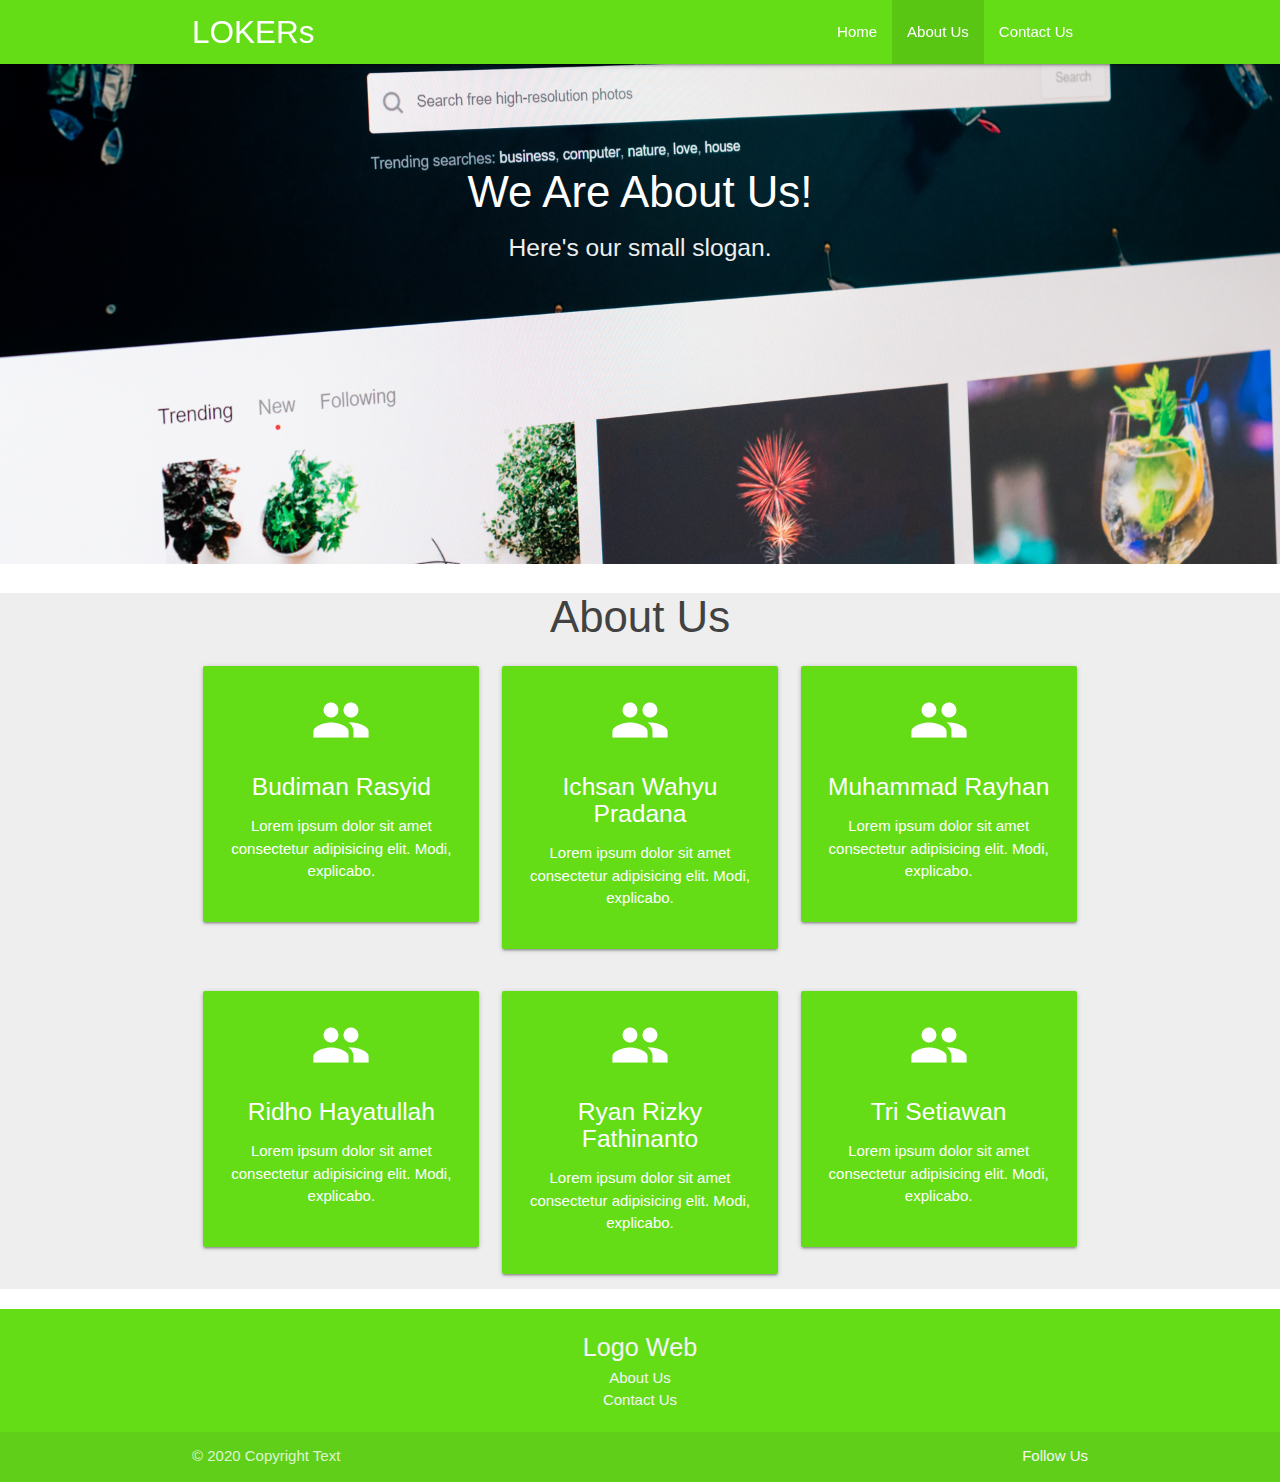
==== src/about.html @ cd48d84e "first commit" ====
<!DOCTYPE html>
<html>

<head>
    <!--Import Google Icon Font-->
    <link href="https://fonts.googleapis.com/icon?family=Material+Icons" rel="stylesheet">
    
    <!-- Google Font -->
    <link
    href="https://fonts.googleapis.com/css?family=Lora:400,700|Montserrat:200,400,600&display=swap"
    rel="stylesheet"
    />

    <!--Import materialize.css-->
    <link type="text/css" rel="stylesheet" href="../css//materialize.min.css" media="screen,projection" />

    <!--Let browser know website is optimized for mobile-->
    <meta name="viewport" content="width=device-width, initial-scale=1.0" />
</head>

<body>



    <!-- navbar -->
    <div class="navbar-fixed">
        <nav class="light-green accent-4">
            <div class="container">
                <div class="nav-wrapper">
                    <a href="../index.html" class="brand-logo ">LOKERs</a>
                    <a href="#" data-target="mobile-nav" class="sidenav-trigger"><i class="material-icons">menu</i></a>
                    <ul class="right hide-on-med-and-down">
                        <li class="nav-item"><a href="../../index.html">Home</a></li>
                        <li class="nav-item active"><a href="../src/about.html">About Us</a></li>
                        <li class="nav-item"><a href="../src/contact.html">Contact Us</a></li>
                    </ul>
                </div>
            </div>
        </nav>
    </div>

    <div class="slider">
        <ul class="slides">
            <li>
                <img src="../img/slider/1.png"> <!-- random image -->
                <div class="caption center-align">
                    <h3>We Are About Us!</h3>
                    <h5 class="light grey-text text-lighten-3">Here's our small slogan.</h5>
                </div>
            </li>
        </ul>
    </div>

    <section id="contact" class="contact grey lighten-3">
        <div class="container">
            <h3 class="light grey-text text-darken-3 center">About Us</h3>
            <div class="row">
                <div class="col m4 s12">
                    <div class="card-panel light-green accent-4 center white-text">
                        <i class="medium material-icons">people</i>
                        <h5>Budiman Rasyid</h5>
                        <p>Lorem ipsum dolor sit amet consectetur adipisicing elit. Modi, explicabo.</p>
                    </div>
                </div>
                <div class="col m4 s12">
                    <div class="card-panel light-green accent-4 center white-text">
                        <i class="medium material-icons">people</i>
                        <h5>Ichsan Wahyu Pradana</h5>
                        <p>Lorem ipsum dolor sit amet consectetur adipisicing elit. Modi, explicabo.</p>
                    </div>
                </div>
                <div class="col m4 s12">
                    <div class="card-panel light-green accent-4 center white-text">
                        <i class="medium material-icons">people</i>
                        <h5>Muhammad Rayhan</h5>
                        <p>Lorem ipsum dolor sit amet consectetur adipisicing elit. Modi, explicabo.</p>
                    </div>
                </div>
            </div>
            <div class="row">
                <div class="col m4 s12">
                    <div class="card-panel light-green accent-4 center white-text">
                        <i class="medium material-icons">people</i>
                        <h5>Ridho Hayatullah</h5>
                        <p>Lorem ipsum dolor sit amet consectetur adipisicing elit. Modi, explicabo.</p>
                    </div>
                </div>
                <div class="col m4 s12">
                    <div class="card-panel light-green accent-4 center white-text">
                        <i class="medium material-icons">people</i>
                        <h5>Ryan Rizky Fathinanto</h5>
                        <p>Lorem ipsum dolor sit amet consectetur adipisicing elit. Modi, explicabo.</p>
                    </div>
                </div>
                <div class="col m4 s12">
                    <div class="card-panel light-green accent-4 center white-text">
                        <i class="medium material-icons">people</i>
                        <h5>Tri Setiawan</h5>
                        <p>Lorem ipsum dolor sit amet consectetur adipisicing elit. Modi, explicabo.</p>
                    </div>
                </div>
            </div>
        </div>
    </section>

    <footer class="page-footer light-green accent-4">
        <div class="container">
            <div class="row">
                <div class="center">
                    <a class="flow-text grey-text text-lighten-4 center" href="../index.html">Logo Web</a>
                    <br><a class="grey-text text-lighten-4 center" href="../src/about.html">About Us</a>
                    <br><a class="grey-text text-lighten-4 center" href="../src/contact.html">Contact Us</a>
                </div>
            </div>
        </div>
        </div>
        <div class="footer-copyright">
            <div class="container">
                © 2020 Copyright Text
                <a class="grey-text text-lighten-4 right" href="#!">Follow Us</a>
            </div>
        </div>
    </footer>







    <!--JavaScript at end of body for optimized loading-->
    <script type="text/javascript" src="../js/materialize.min.js"></script>
    <script>
        const sidenav = document.querySelectorAll('.sidenav');
        M.Sidenav.init(sidenav);

        const slider = document.querySelectorAll('.slider');
        M.Slider.init(slider, {
            indicators: false,
            height: 500,
            transition: 600,
            interval: 3000
        });

        const parallax = document.querySelectorAll('.parallax');
        M.Parallax.init(parallax);
    </script>
</body>

</html>
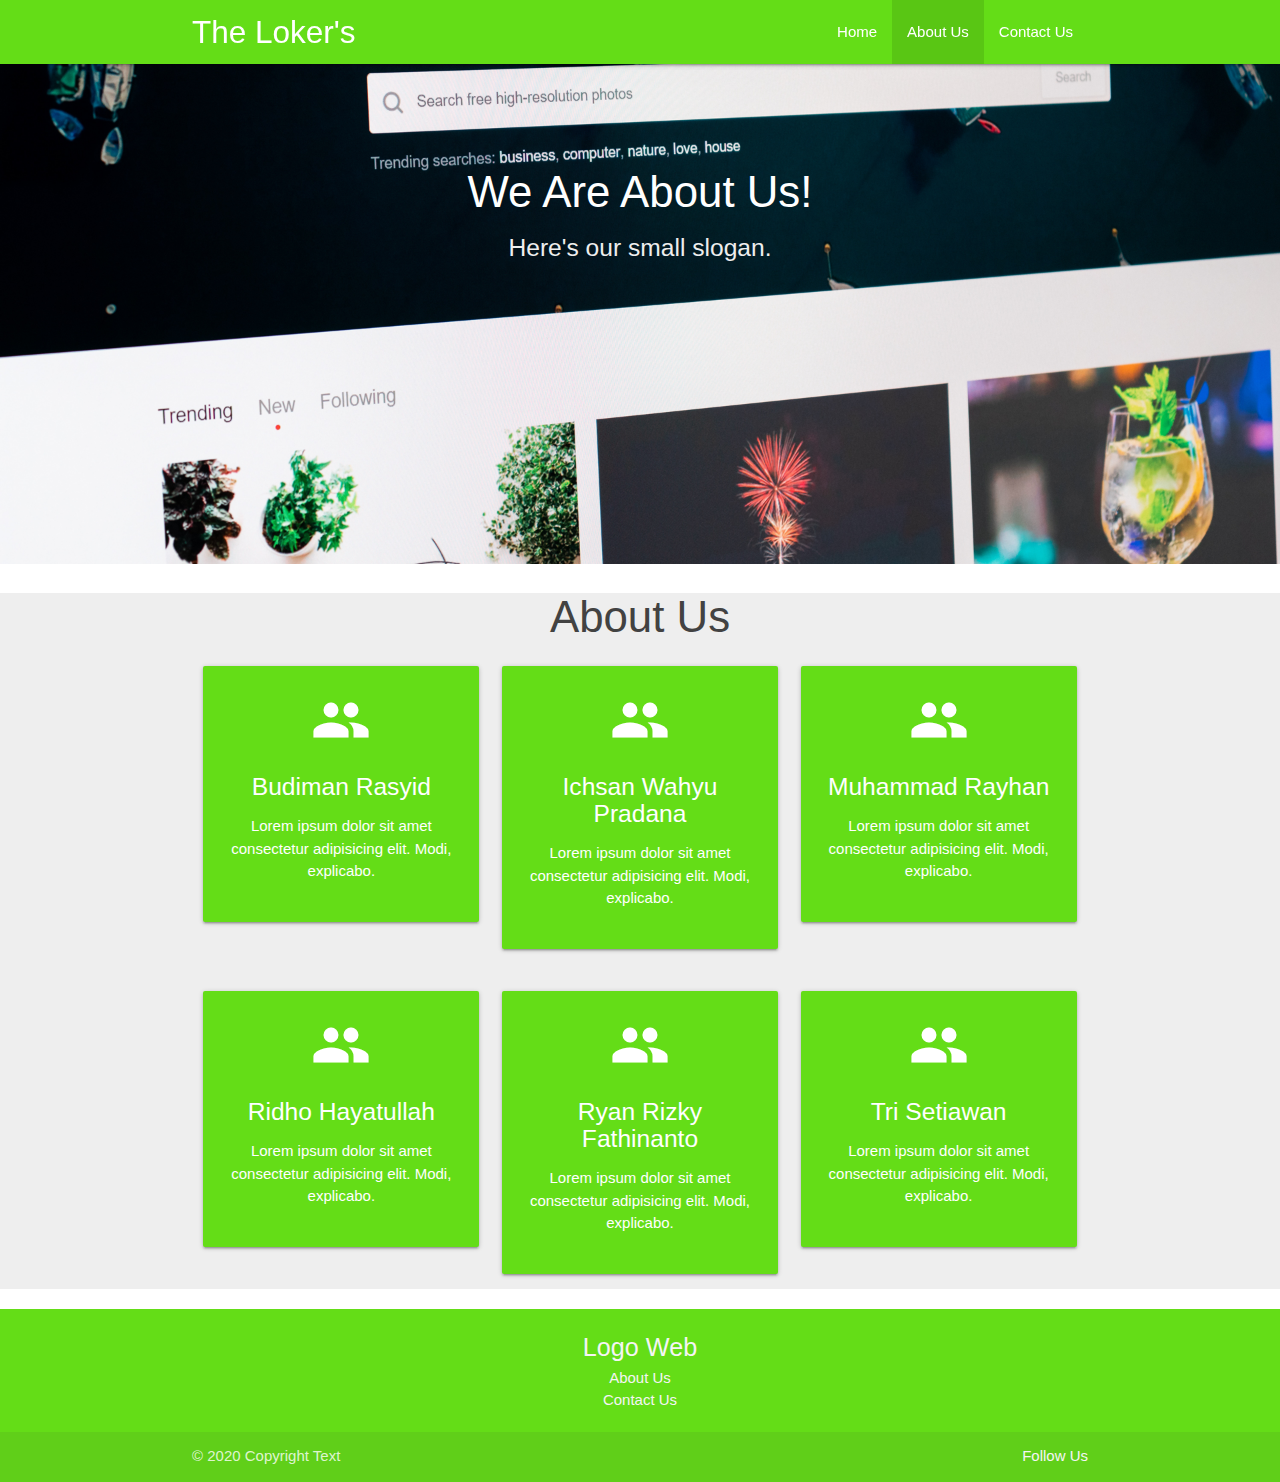
==== commit fe8b0d1b: "seconds commit" ====
--- a/src/about.html
+++ b/src/about.html
@@ -27,7 +27,7 @@
         <nav class="light-green accent-4">
             <div class="container">
                 <div class="nav-wrapper">
-                    <a href="../index.html" class="brand-logo ">LOKERs</a>
+                    <a href="../index.html" class="brand-logo ">The Loker's</a>
                     <a href="#" data-target="mobile-nav" class="sidenav-trigger"><i class="material-icons">menu</i></a>
                     <ul class="right hide-on-med-and-down">
                         <li class="nav-item"><a href="../../index.html">Home</a></li>
